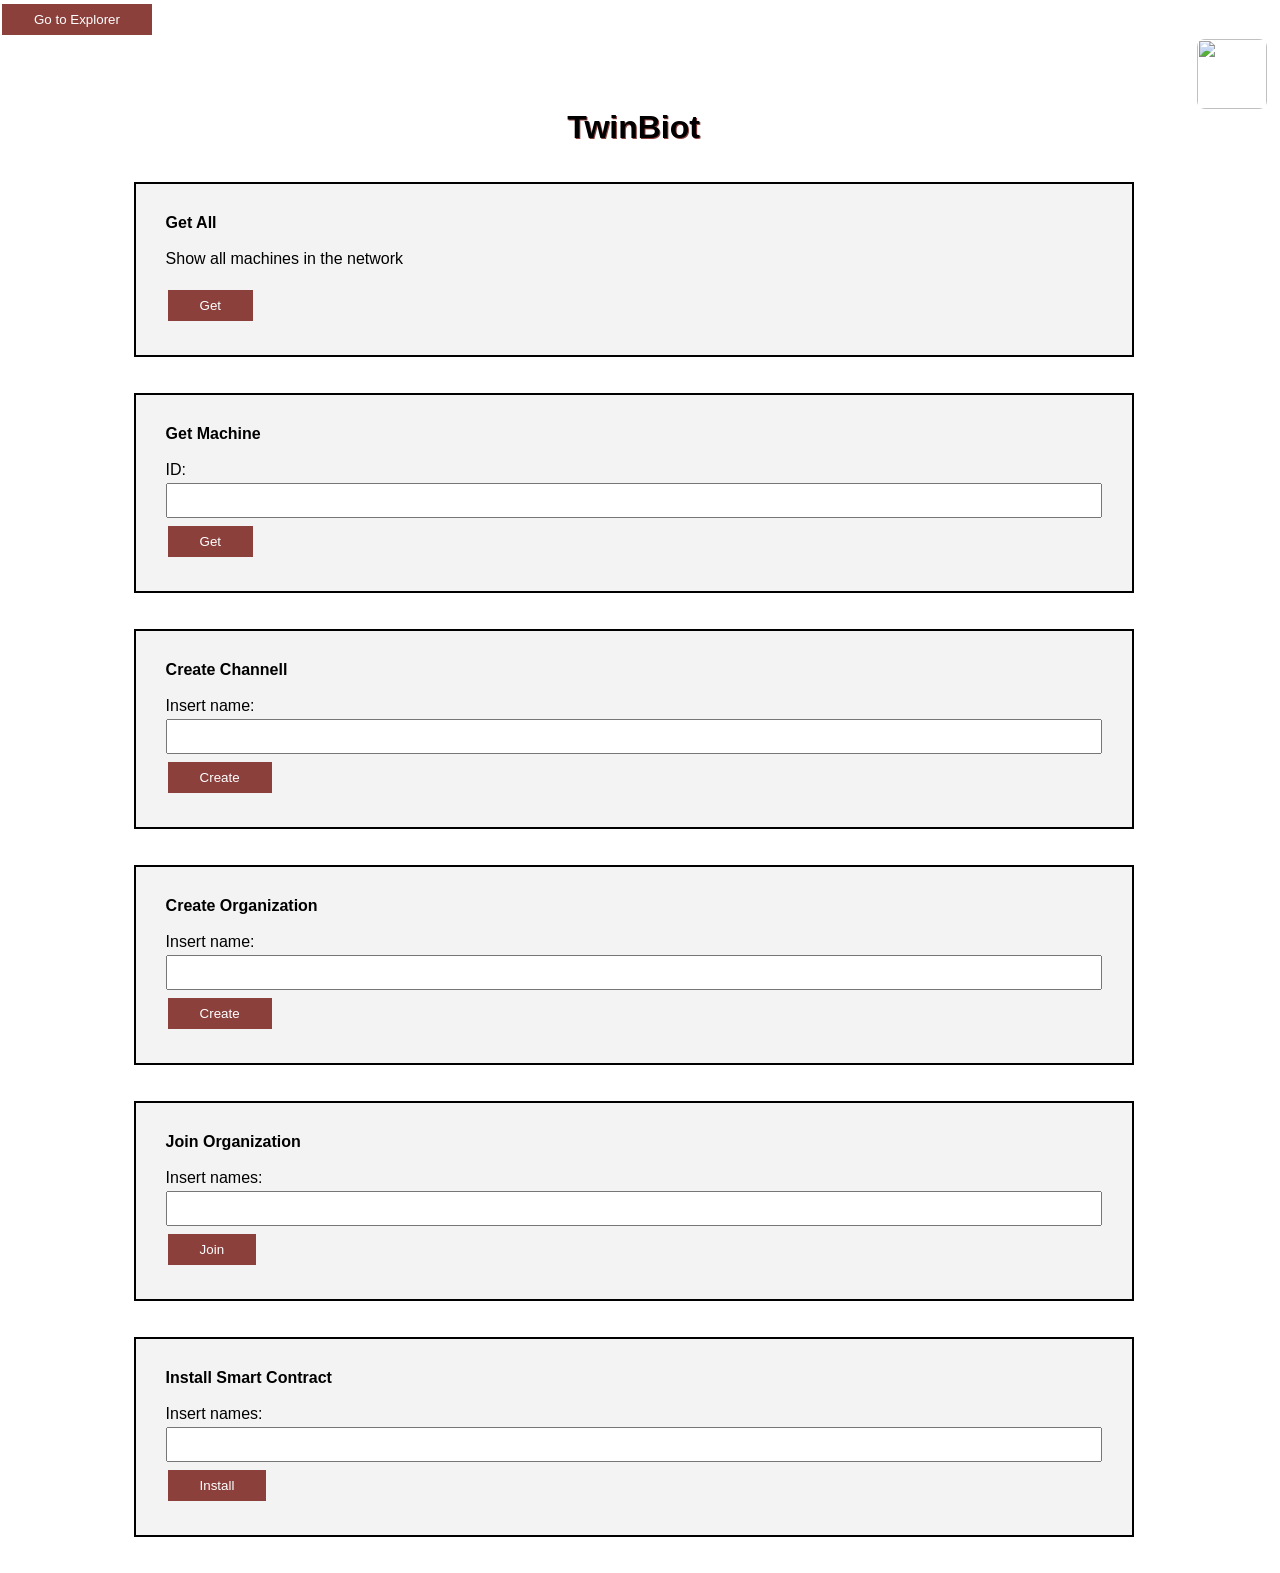
==== app/static/menuAdmin.html @ 938b9e08 "Added GUI division" ====
<html lang="en">

    <head>
        <meta charset="UTF-8">
        <title>TwinBiot - Admin</title>
        <link rel="icon" type="image/png" href="https://pbs.twimg.com/profile_images/971755977488912384/Sm39bJfl.jpg">
        <link rel="stylesheet" href="styles.css">
    </head>

    <body>
        <input type="button" onclick="window.open('http://localhost:8080')"; value="Go to Explorer" />

        <img src="https://pbs.twimg.com/profile_images/971755977488912384/Sm39bJfl.jpg">
        <h1>TwinBiot</h1>
        <br></br>

        <!--GetAll: ... -->
        <form action="/getall" method="POST">
            <label><strong>Get All</strong></label>
            <br></br>
            <p><label for="id">Show all machines in the network</label>
            <br></br>
            <input type="submit" value='Get'></button>
        </form>
        <br></br>

        <!--GetMachine: ... -->
        <form action="/getmachine" method="POST">
            <label><strong>Get Machine</strong></label>
            <br></br>
            <p><label for="id">ID:</label>
            <input type="text" name="machineID" id="machineID"></p>
            <input type="submit" value='Get'></button>
        </form>
        <br></br>

        <!--CreateChannell: ... -->
        <form action="/craetecha" method="POST">
            <label><strong>Create Channell</strong></label>
            <br></br>
            <p><label for="id">Insert name:</label>
            <input type="text" name="machineID" id="machineID"></p>
            <input type="submit" value='Create'></button>
        </form>
        <br></br>


        <!--CreateOrganization: ... -->
        <form action="/createorg" method="POST">
            <label><strong>Create Organization</strong></label>
            <br></br>
            <p><label for="id">Insert name:</label>
            <input type="text" name="machineID" id="machineID"></p>
            <input type="submit" value='Create'></button>
        </form>
        <br></br>

        <!--JoinOrganization: ... -->
        <form action="/joinorg" method="POST">
            <label><strong>Join Organization</strong></label>
            <br></br>
            <p><label for="id">Insert names:</label>
            <input type="text" name="machineID" id="machineID"></p>
            <input type="submit" value='Join'></button>
        </form>
        <br></br>

        <!--InsatallSmartContract: ... -->
        <form action="/installsc" method="POST">
            <label><strong>Install Smart Contract</strong></label>
            <br></br>
            <p><label for="id">Insert names:</label>
            <input type="text" name="machineID" id="machineID"></p>
            <input type="submit" value='Install'></button>
        </form>
        <br></br>

    </body>
</html>
---- app/static/styles.css ----
* {
  margin: 0;
  padding: 0;
  font-family: sans-serif;
  box-sizing: border-box;
}


form{
	margin: auto;
	width: 100%;
	max-width: 1000px;
	background: #F3F3F3;
	padding: 30px;
	border: 2px solid black;
}

body {
  background-color: white;
  width: 99%;
}

h1 {
  color: black;
  text-align: center;
  word-spacing: 5px;
  text-shadow: 1px 1px #8b403c;
}

p {
  border: 0px solid powderblue;
  margin: 0px;
}

input[type=text] {
  width: 100%;
  padding: 8px 20px;
  margin: 4px 0;
  box-sizing: border-box;
}

input[type=button], input[type=submit] {
  background-color: #8b403c;
  border: none;
  color: white;
  padding: 8px 32px;
  text-decoration: none;
  margin: 4px 2px;
  cursor: pointer;
}

img {
  display: block;
  margin-left: auto;
  margin-right: right;
  width: 70;
  height: 70;
  border-radius: 8px;
}
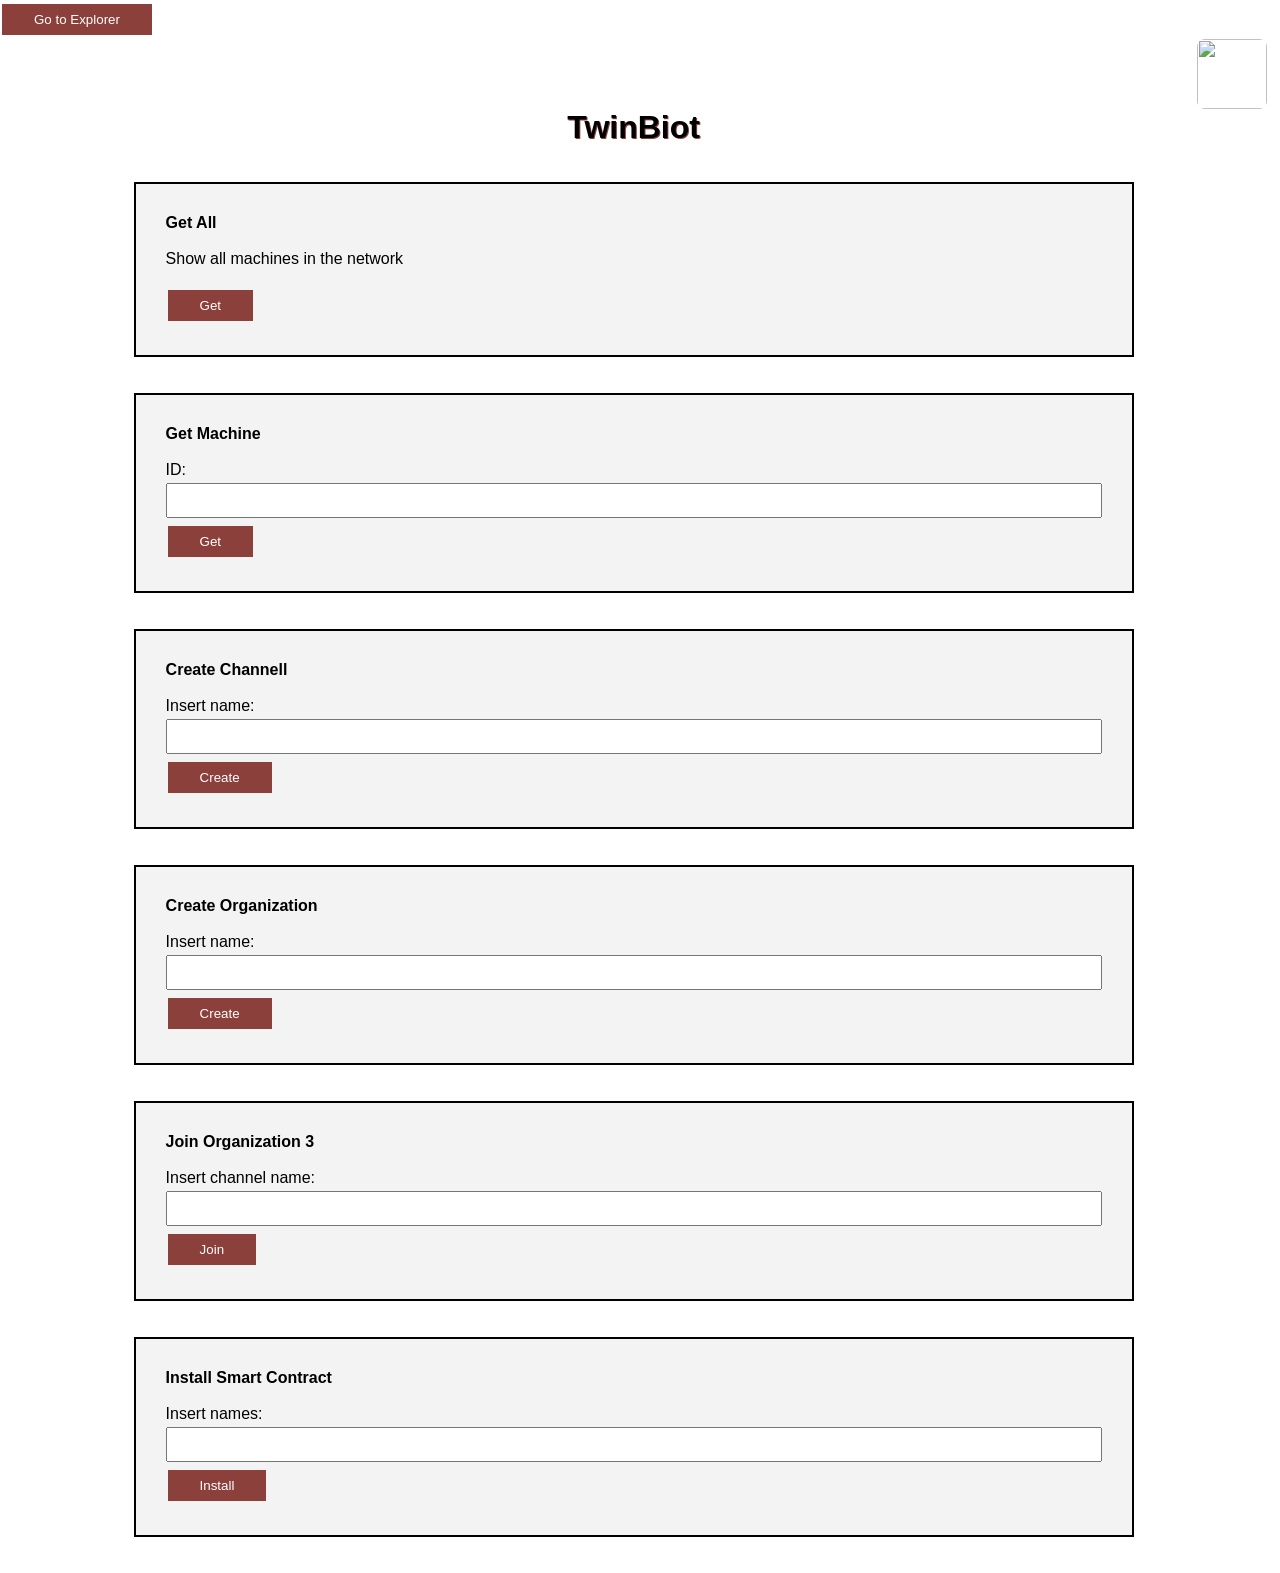
==== commit 71693675: "Fixed IOTA transfer, added create channel and joinorg3" ====
--- a/app/static/menuAdmin.html
+++ b/app/static/menuAdmin.html
@@ -35,11 +35,11 @@
         <br></br>
 
         <!--CreateChannell: ... -->
-        <form action="/craetecha" method="POST">
+        <form action="/cch" method="POST">
             <label><strong>Create Channell</strong></label>
             <br></br>
             <p><label for="id">Insert name:</label>
-            <input type="text" name="machineID" id="machineID"></p>
+            <input type="text" name="channelID" id="channelID"></p>
             <input type="submit" value='Create'></button>
         </form>
         <br></br>
@@ -56,11 +56,11 @@
         <br></br>
 
         <!--JoinOrganization: ... -->
-        <form action="/joinorg" method="POST">
-            <label><strong>Join Organization</strong></label>
+        <form action="/joinorg3" method="POST">
+            <label><strong>Join Organization 3</strong></label>
             <br></br>
-            <p><label for="id">Insert names:</label>
-            <input type="text" name="machineID" id="machineID"></p>
+            <p><label for="id">Insert channel name:</label>
+            <input type="text" name="channelID" id="channelID"></p>
             <input type="submit" value='Join'></button>
         </form>
         <br></br>
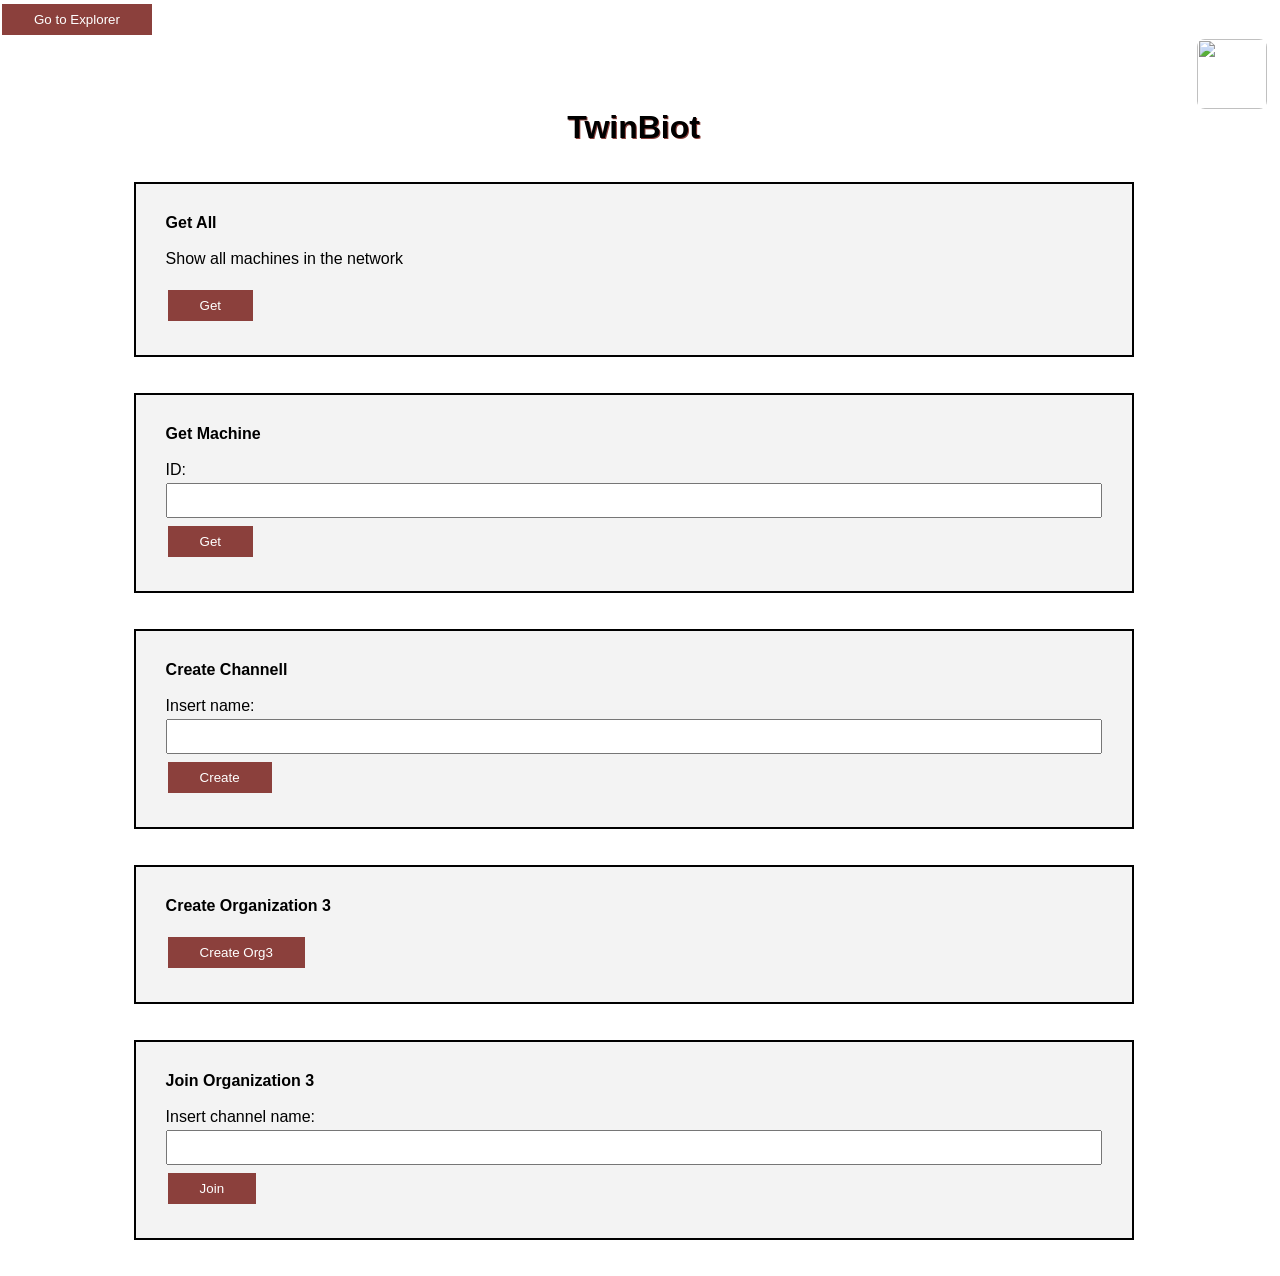
==== commit cec06e5f: "Create, join and installSC with Org3 from GUI" ====
--- a/app/static/menuAdmin.html
+++ b/app/static/menuAdmin.html
@@ -46,12 +46,10 @@
 
 
         <!--CreateOrganization: ... -->
-        <form action="/createorg" method="POST">
-            <label><strong>Create Organization</strong></label>
+        <form action="/createorg3" method="POST">
+            <label><strong>Create Organization 3</strong></label>
             <br></br>
-            <p><label for="id">Insert name:</label>
-            <input type="text" name="machineID" id="machineID"></p>
-            <input type="submit" value='Create'></button>
+            <input type="submit" value='Create Org3'></button>
         </form>
         <br></br>
 
@@ -65,15 +63,5 @@
         </form>
         <br></br>
 
-        <!--InsatallSmartContract: ... -->
-        <form action="/installsc" method="POST">
-            <label><strong>Install Smart Contract</strong></label>
-            <br></br>
-            <p><label for="id">Insert names:</label>
-            <input type="text" name="machineID" id="machineID"></p>
-            <input type="submit" value='Install'></button>
-        </form>
-        <br></br>
-
     </body>
 </html>
